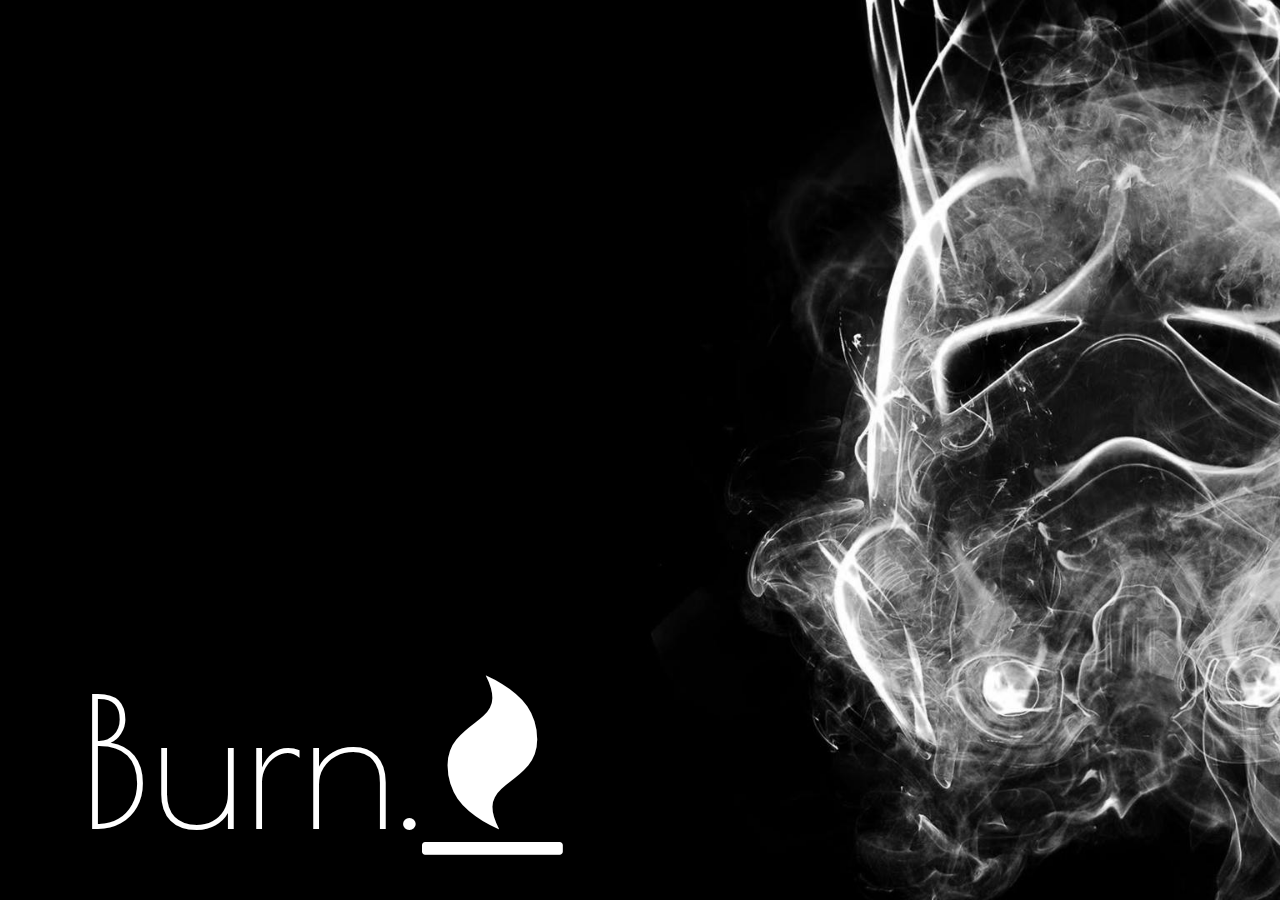
==== Annoyance test/annoyingtest1.html @ 1cd2bbbe "How annoying can webpages get?" ====
<!DOCTYPE html>
<html>
<head>
	<title>How to annoy people</title>
	<link rel="stylesheet" type="text/css" href="main.css">
  <link href='http://fonts.googleapis.com/css?family=Poiret+One' rel='stylesheet' type='text/css'>
  <link href="//maxcdn.bootstrapcdn.com/font-awesome/4.2.0/css/font-awesome.min.css" rel="stylesheet">

</head>
<body>
	<div id="hello">Burn.<i class="fa fa-fire"></i></div>
</body>
</html>
---- Annoyance test/main.css ----
body{
	width:100vw;
	height:100vh;
	padding:0;
	margin:0;
	background-image:url('bg.jpg');
  background-size:cover;
}

#hello{
  padding:0;
  margin:0;
  line-height: 1em;
  font-size:14vw;
  text-align: center;
  color:white;
  bottom:5%;
  position:absolute;
  width:50vw;
  /*transform:traslateY(-50%);*/
  font-family:'Poiret One';
}
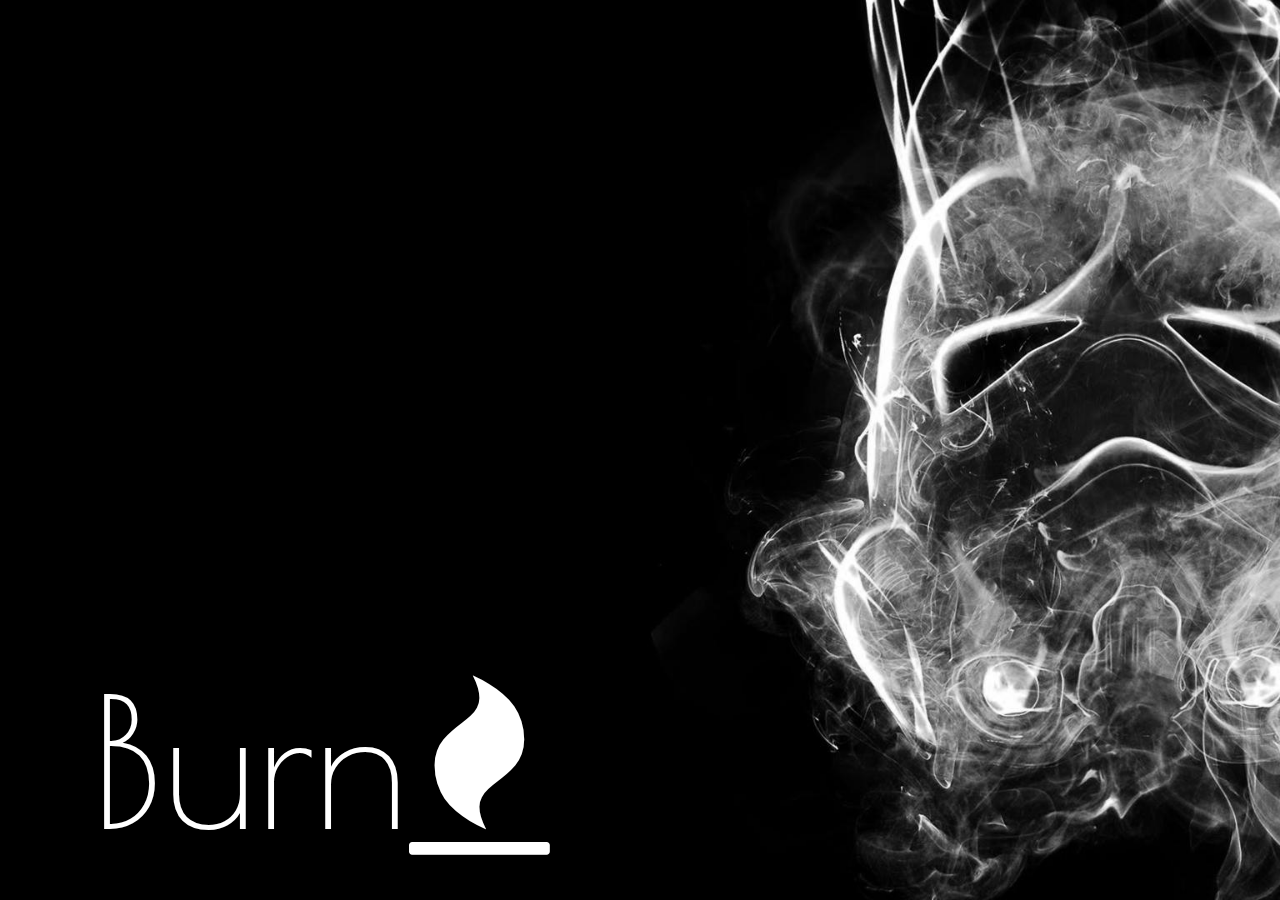
==== commit 3a70d45f: "fixed font awesome link" ====
--- a/Annoyance test/annoyingtest1.html
+++ b/Annoyance test/annoyingtest1.html
@@ -4,10 +4,10 @@
 	<title>How to annoy people</title>
 	<link rel="stylesheet" type="text/css" href="main.css">
   <link href='http://fonts.googleapis.com/css?family=Poiret+One' rel='stylesheet' type='text/css'>
-  <link href="//maxcdn.bootstrapcdn.com/font-awesome/4.2.0/css/font-awesome.min.css" rel="stylesheet">
+  <link href="https://maxcdn.bootstrapcdn.com/font-awesome/4.2.0/css/font-awesome.min.css" rel="stylesheet">
 
 </head>
 <body>
-	<div id="hello">Burn.<i class="fa fa-fire"></i></div>
+	<div id="hello">Burn<i class="fa fa-fire"></i></div>
 </body>
 </html>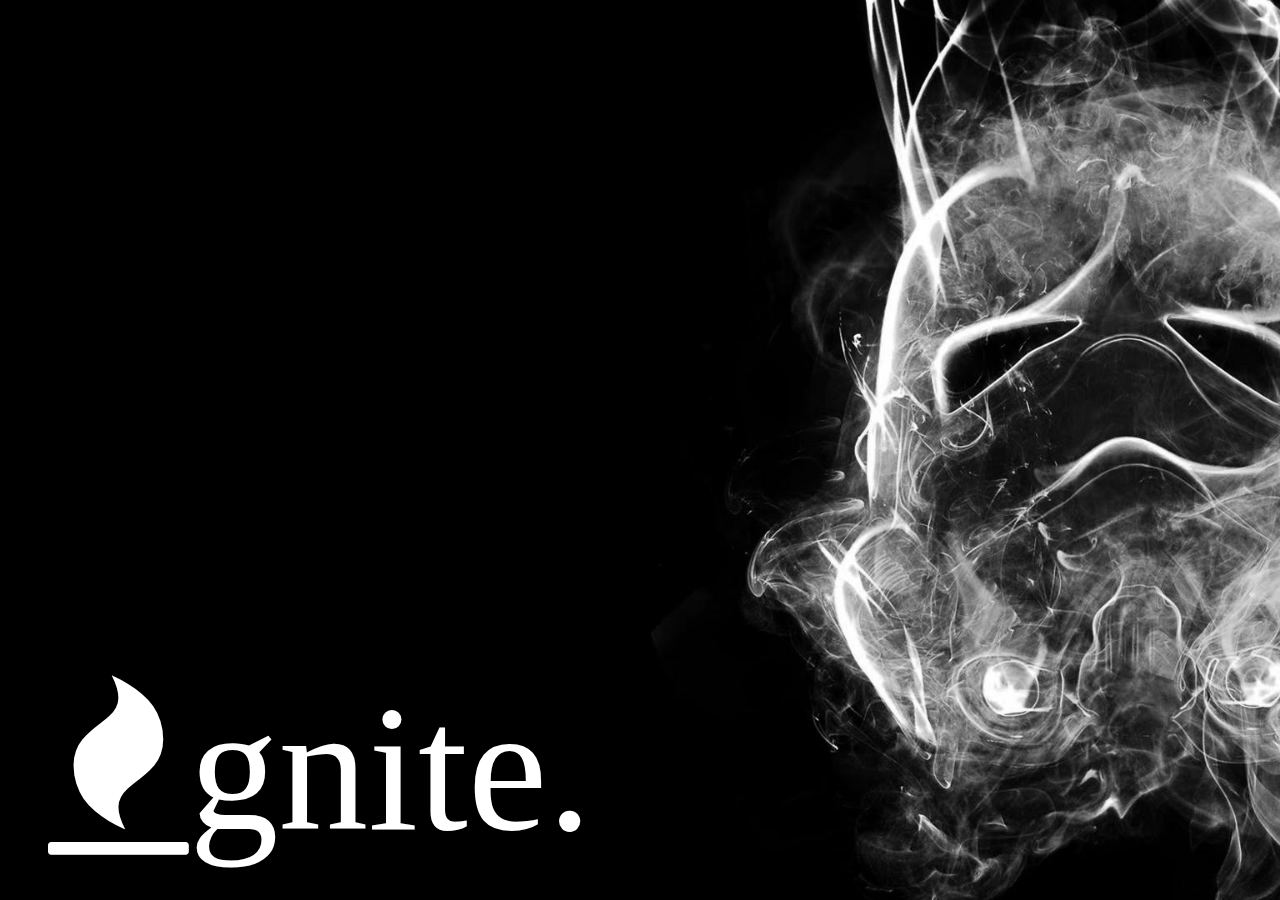
==== commit f8091a29: "new branch annoy2 added" ====
--- a/Annoyance test/annoyingtest1.html
+++ b/Annoyance test/annoyingtest1.html
@@ -8,6 +8,6 @@
 
 </head>
 <body>
-	<div id="hello">Burn<i class="fa fa-fire"></i></div>
+	<div id="hello"><i class="fa fa-fire">gnite.</i></div>
 </body>
 </html>--- a/Annoyance test/main.css
+++ b/Annoyance test/main.css
@@ -19,4 +19,5 @@
   width:50vw;
   /*transform:traslateY(-50%);*/
   font-family:'Poiret One';
+  /*test for git diff with Meld*/
 }